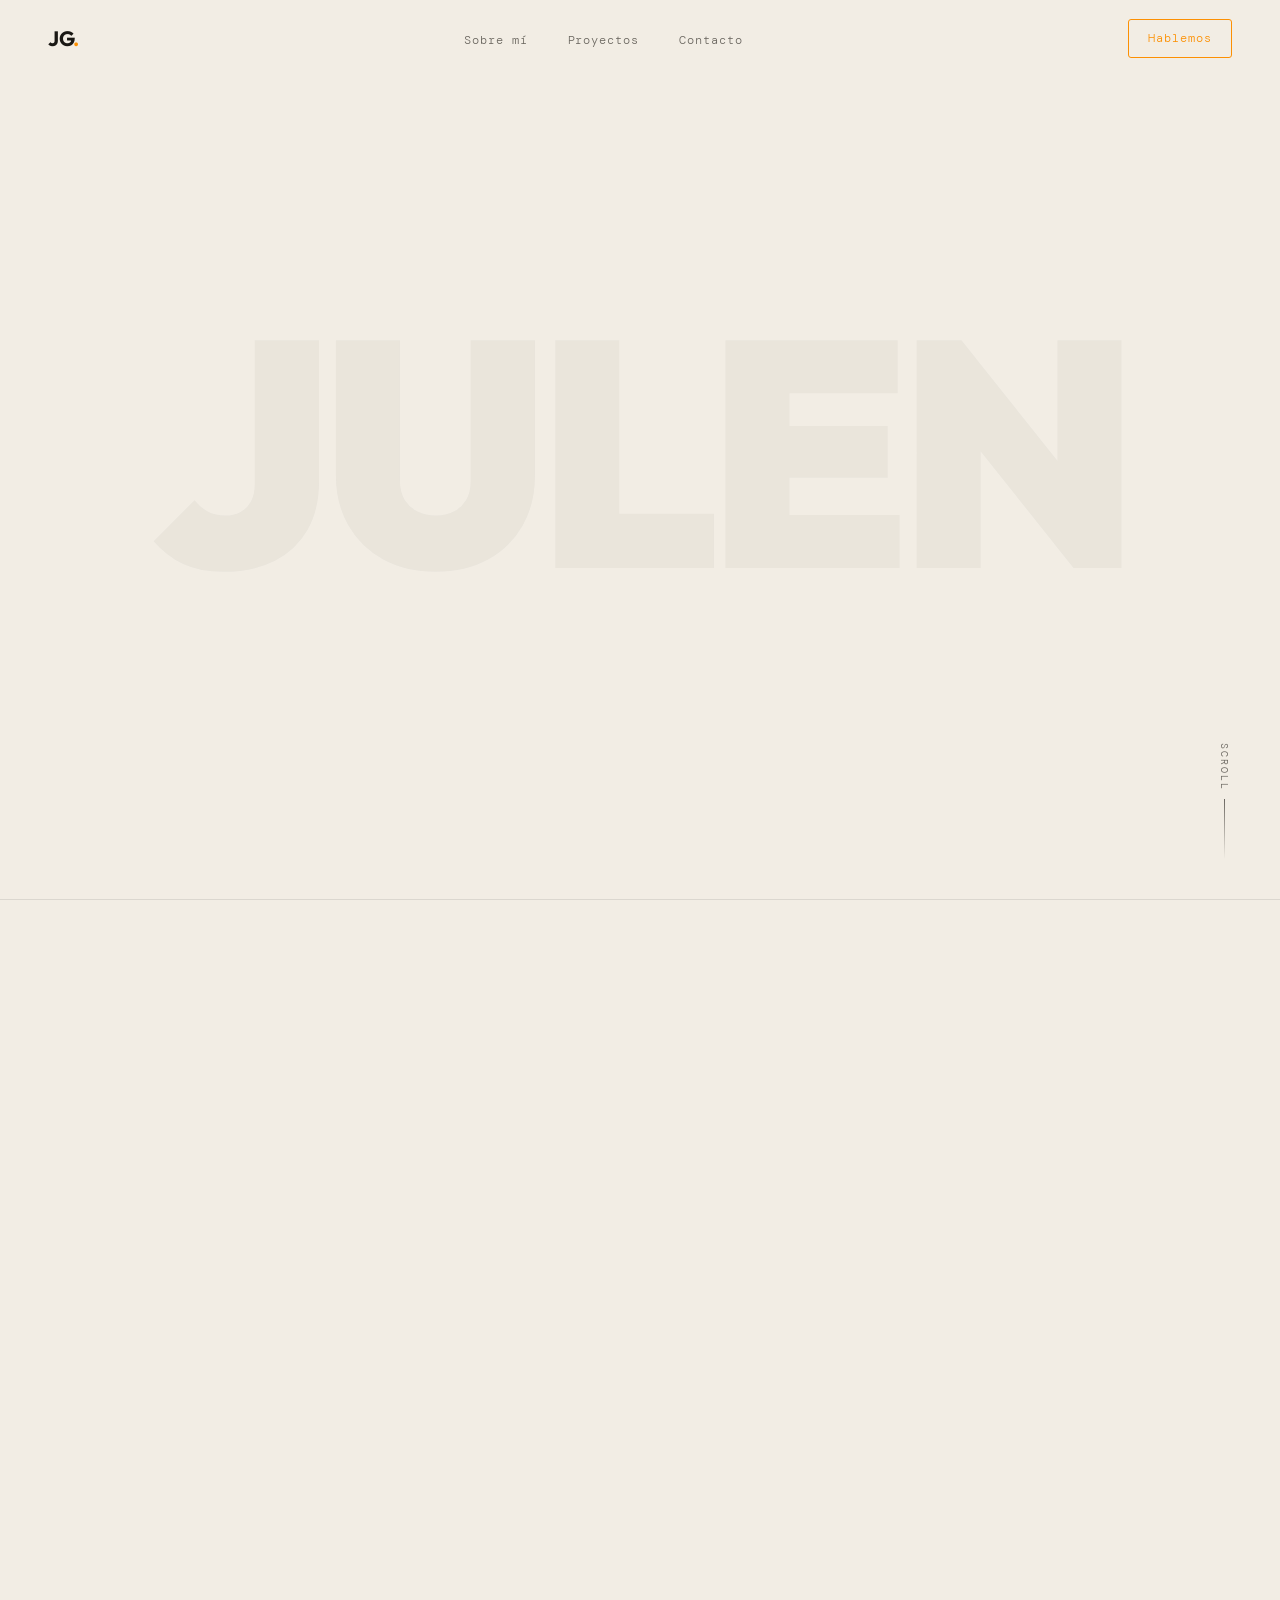
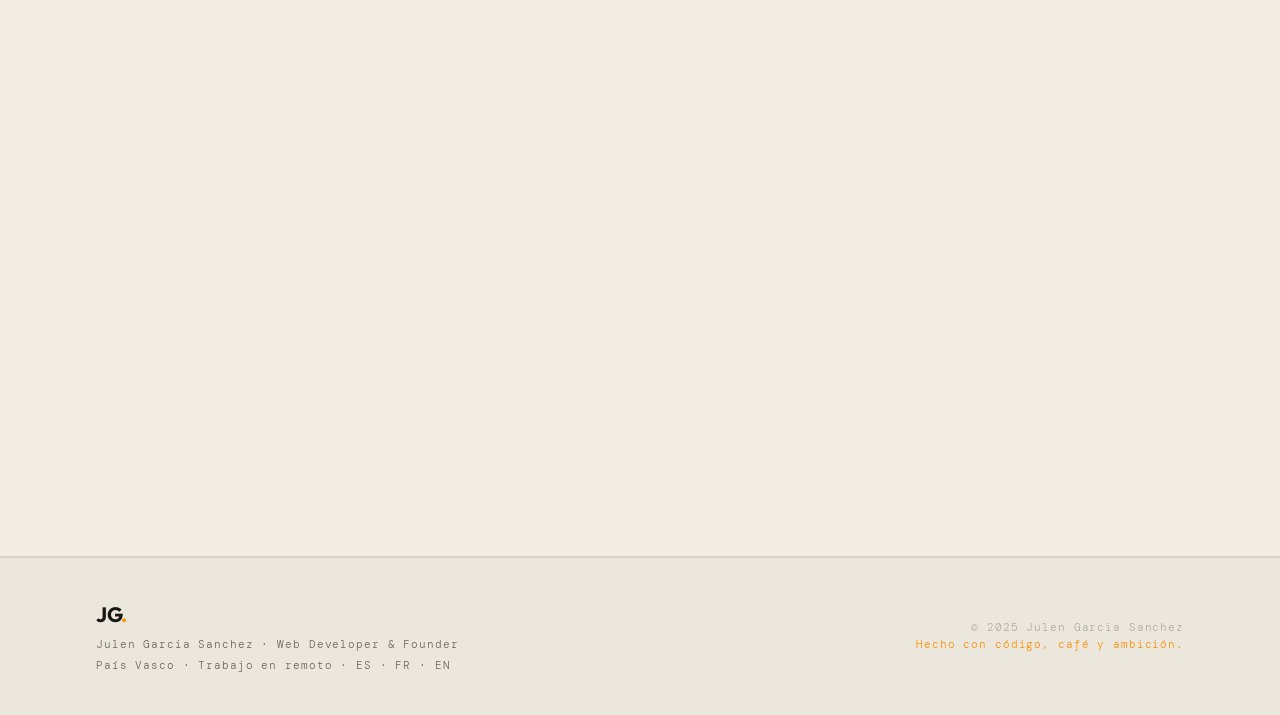
==== index.html @ a58db943 "commit" ====
<!DOCTYPE html>
<html lang="es">
<head>
  <meta charset="UTF-8" />
  <meta name="viewport" content="width=device-width, initial-scale=1.0" />
  <meta name="description" content="Julen Garcia Sanchez — Web Developer, Ecommerce Growth Specialist y Founder. Especializado en Laravel, Vue.js, Shopify y herramientas IA." />
  <meta property="og:title" content="Julen Garcia — Web Developer & Ecommerce Growth" />
  <meta property="og:description" content="Construyo herramientas digitales que mueven métricas reales." />
  <title>Julen Garcia Sanchez — Portfolio</title>
  <link rel="preconnect" href="https://fonts.googleapis.com" />
  <link rel="preconnect" href="https://fonts.gstatic.com" crossorigin />
  <link href="https://fonts.googleapis.com/css2?family=Outfit:wght@300;400;500;700;900&family=DM+Mono:wght@300;400&display=swap" rel="stylesheet" />
  <link rel="stylesheet" href="assets/css/style.css" />
  <link rel="stylesheet" href="assets/css/theme-override.css" />
</head>
<body>

  <!-- NAV -->
  <nav class="nav" id="nav">
    <a href="#" class="nav-logo">JG<span class="dot">.</span></a>
    <ul class="nav-links">
      <li><a href="#about">Sobre mí</a></li>
      <li><a href="#projects">Proyectos</a></li>
      <!-- <li><a href="#services">Servicios</a></li> -->
      <li><a href="#contact">Contacto</a></li>
    </ul>
    <a href="mailto:garciajulen3@gmail.com" class="nav-cta">Hablemos</a>
  </nav>

  <!-- HERO -->
  <section class="hero" id="hero">
    <div class="hero-bg-text" aria-hidden="true">JULEN</div>

    <div class="hero-content">
      <div class="hero-tag reveal-up">
        <span class="status-dot"></span>
        <span>Disponible para proyectos — Mayo 2025</span>
      </div>

      <h1 class="hero-title reveal-up delay-1">
        Construyo webs<br>
        que <em>venden.</em>
      </h1>

      <!-- <p class="hero-sub reveal-up delay-2">
        Desarrollador web con mentalidad de founder. Laravel · Vue.js · Shopify · IA.<br>
        No ejecuto tareas. Muevo métricas.
      </p> -->

      <div class="hero-actions reveal-up delay-3">
        <a href="#projects" class="btn-primary">Ver proyectos</a>
        <a href="#contact" class="btn-ghost">Contactar</a>
      </div>
    </div>

    <div class="hero-stats reveal-up delay-4">
      <div class="stat">
        <span class="stat-val">6+</span>
        <span class="stat-lbl">Módulos en producción</span>
      </div>
      <div class="stat-divider"></div>
      <div class="stat">
        <span class="stat-val">~2.3K€</span>
        <span class="stat-lbl">Facturación mensual propia</span>
      </div>
      <div class="stat-divider"></div>
      <div class="stat">
        <span class="stat-val">3</span>
        <span class="stat-lbl">Idiomas</span>
      </div>
      <div class="stat-divider"></div>
      <div class="stat">
        <span class="stat-val">ES · FR · EN</span>
        <span class="stat-lbl">Mercados</span>
      </div>
    </div>

    <div class="scroll-hint" aria-hidden="true">
      <span>Scroll</span>
      <div class="scroll-line"></div>
    </div>
  </section>

  <!-- ABOUT -->
  <section class="about" id="about">
    <div class="container">
      <div class="about-grid">
        <div class="about-image-col">
          <div class="about-img-wrap reveal-left">
            <img src="assets/img/avatar.jpg" alt="Julen Garcia Sanchez" class="about-img" onerror="this.style.display='none';this.nextElementSibling.style.display='flex'" />
            <div class="about-img-placeholder">JG</div>
            <div class="about-img-badge">
              <span class="status-dot"></span>
              Open to work
            </div>
          </div>
        </div>

        <div class="about-text-col">
          <p class="section-label reveal-up">// 01 — Sobre mí</p>
          <h2 class="section-title reveal-up delay-1">
            No soy el dev<br>que espera tickets.
          </h2>
          <p class="about-desc reveal-up delay-2">
            Desarrollador web con formación en DAW y experiencia real construyendo herramientas que eliminan fricciones operativas. He desarrollado más de <strong>6 módulos en producción</strong> en Forest Pioneer —portal de empleados, motor de precios B2B, OCR para gastos— y gestiono una tienda Shopify y un proyecto SaaS propio en el sector del motor.
          </p>
          <p class="about-desc reveal-up delay-3">
            Lo que me mueve no es el código. Es ver que una métrica <em>se mueve</em> porque yo estuve ahí. Trilingüe (ES · FR · EN), trabajo con autonomía y orientación a resultados medibles.
          </p>

          <!-- SKILLS: lo que puedo hacer yo mismo
          <div class="about-skills reveal-up delay-4">
            <div class="skill-group">
              <span class="skill-label">Dev</span>
              <div class="skill-tags">
                <span class="tag">Laravel</span>
                <span class="tag">Vue.js</span>
                <span class="tag">PHP</span>
                <span class="tag">JavaScript</span>
                <span class="tag">HTML5/CSS3</span>
                <span class="tag">MySQL</span>
                <span class="tag">API REST</span>
              </div>
            </div>
            <div class="skill-group">
              <span class="skill-label">Ecommerce & Growth</span>
              <div class="skill-tags">
                <span class="tag tag-orange">Shopify</span>
                <span class="tag tag-orange">WooCommerce</span>
                <span class="tag tag-orange">Meta Ads</span>
                <span class="tag tag-orange">SEO</span>
                <span class="tag tag-orange">AOV</span>
              </div>
            </div>
            <div class="skill-group">
              <span class="skill-label">AI & Automatización</span>
              <div class="skill-tags">
                <span class="tag tag-lime">AI Tools</span>
                <span class="tag tag-lime">n8n / Make</span>
                <span class="tag tag-lime">Prompts</span>
                <span class="tag tag-lime">LLMs</span>
              </div>
            </div>
          </div>
          -->
        </div>
      </div>
    </div>
  </section>

  <!-- MARQUEE: stack / lo que puedo hacer
  <div class="marquee-wrap" aria-hidden="true">
    <div class="marquee-track">
      <span>Laravel</span><span class="sep">·</span>
      <span>Vue.js</span><span class="sep">·</span>
      <span>Shopify</span><span class="sep">·</span>
      <span>WooCommerce</span><span class="sep">·</span>
      <span>Meta Ads</span><span class="sep">·</span>
      <span>SEO</span><span class="sep">·</span>
      <span>AI Tools</span><span class="sep">·</span>
      <span>MySQL</span><span class="sep">·</span>
      <span>API REST</span><span class="sep">·</span>
      <span>n8n</span><span class="sep">·</span>
      <span>Laravel</span><span class="sep">·</span>
      <span>Vue.js</span><span class="sep">·</span>
      <span>Shopify</span><span class="sep">·</span>
      <span>WooCommerce</span><span class="sep">·</span>
      <span>Meta Ads</span><span class="sep">·</span>
      <span>SEO</span><span class="sep">·</span>
      <span>AI Tools</span><span class="sep">·</span>
      <span>MySQL</span><span class="sep">·</span>
      <span>API REST</span><span class="sep">·</span>
      <span>n8n</span><span class="sep">·</span>
    </div>
  </div>
  -->

  <!-- PROJECTS -->
  <section class="projects" id="projects">
    <div class="container">
      <div class="section-header reveal-up">
        <p class="section-label">// 02 — Proyectos</p>
        <h2 class="section-title">Lo que he construido.</h2>
      </div>

      <!-- PROJECT 1 -->
      <article class="project-card reveal-up" data-index="01">
        <div class="project-img-col">
          <div class="project-img-wrap">
            <img src="/assets/img/image1.png" alt="Portal del Empleado — Forest Pioneer" class="project-img" onerror="this.style.display='none';this.nextElementSibling.style.display='flex'" />
            <div class="project-img-ph" style="background:#111;">
              <span>Portal del Empleado</span>
            </div>
            <div class="project-img-overlay">
              <span>Forest Pioneer · 2025</span>
            </div>
          </div>
        </div>
        <div class="project-info-col">
          <span class="project-cat">ERP · Herramientas internas</span>
          <h3 class="project-title">Portal del Empleado & Suite ERP</h3>
          <p class="project-desc">
            Sistema fullstack (Laravel + Vue.js) que centraliza vacaciones, nóminas, contratos, comunicados y gestión departamental. Desarrollado en solitario desde cero durante mi etapa en Forest Pioneer.
          </p>
          <ul class="project-results">
            <li>Módulo de escaneo de tickets con OCR para digitalizar gastos</li>
            <li>Sistema de precios B2B dinámicos en WooCommerce sin cupones manuales</li>
            <li>Automatización de extractos bancarios para contabilidad</li>
            <li>Módulo de activos de marketing para distribución interna</li>
          </ul>
          <div class="project-tags">
            <span class="tag">Laravel</span>
            <span class="tag">Vue.js</span>
            <span class="tag">PHP</span>
            <span class="tag">WooCommerce</span>
            <span class="tag">MySQL</span>
            <span class="tag">API REST</span>
          </div>
          <div class="project-impact">
            <span class="impact-icon">→</span>
            6 módulos en producción · ahorro de tiempo medible en RRHH, contabilidad y marketing
          </div>
        </div>
      </article>

      <!-- PROJECT 2 -->
      <article class="project-card project-card-reverse reveal-up" data-index="02">
        <div class="project-img-col">
          <div class="project-img-wrap">
            <img src="/assets/img/shopify-pv.png" alt="Tienda Shopify País Vasco Francés" class="project-img" onerror="this.style.display='none';this.nextElementSibling.style.display='flex'" />
            <div class="project-img-ph" style="background:#0d1117;">
              <span>Tienda Shopify</span>
            </div>
            <div class="project-img-overlay">
              <span>País Vasco Francés · 2025</span>
            </div>
          </div>
        </div>
        <div class="project-info-col">
          <span class="project-cat">Ecommerce · Shopify · Consultoría</span>
          <h3 class="project-title">Tienda Shopify — Comercio Local</h3>
          <p class="project-desc">
            Lanzamiento completo de tienda Shopify para comercio local en el País Vasco francés. Desde el diseño hasta la estrategia de captación de tráfico.
          </p>
          <ul class="project-results">
            <li>Diseño y arquitectura de producto desde cero</li>
            <li>Estrategia de bundles y optimización de AOV</li>
            <li>Configuración de Meta Ads para captación paid</li>
            <li>Estrategia de contenido orgánico TikTok e Instagram</li>
          </ul>
          <div class="project-tags">
            <span class="tag tag-orange">Shopify</span>
            <span class="tag tag-orange">Meta Ads</span>
            <span class="tag tag-orange">SEO</span>
            <span class="tag tag-orange">AOV</span>
            <span class="tag tag-orange">TikTok</span>
          </div>
          <div class="project-impact">
            <span class="impact-icon">→</span>
            Lanzamiento completado · estrategia paid + orgánico en ejecución activa
          </div>
        </div>
      </article>

      <!-- PROJECT 3 -->
      <article class="project-card reveal-up" data-index="03">
        <div class="project-img-col">
          <div class="project-img-wrap">
            <img src="assets/img/waas-preview.jpg" alt="Plataforma SaaS Automoción" class="project-img" onerror="this.style.display='none';this.nextElementSibling.style.display='flex'" />
            <div class="project-img-ph" style="background:#0a0a0a;">
              <span>SaaS · Motor</span>
            </div>
            <div class="project-img-overlay">
              <span>Proyecto propio · En desarrollo</span>
            </div>
          </div>
        </div>
        <div class="project-info-col">
          <span class="project-cat">SaaS · Automoción · Proyecto propio</span>
          <h3 class="project-title">Plataforma SaaS — Sector Motor</h3>
          <p class="project-desc">
            Producto digital propio orientado al sector de automoción con integración de APIs vehiculares oficiales. Diseñado para consumidores y profesionales del sector.
          </p>
          <ul class="project-results">
            <li>Integración de APIs de datos vehiculares públicos oficiales</li>
            <li>Módulo de gestión de garaje con alertas predictivas por KM</li>
            <li>Modelo de monetización: pago por informe + suscripción profesional</li>
          </ul>
          <div class="project-tags">
            <span class="tag tag-lime">SaaS</span>
            <span class="tag tag-lime">APIs</span>
            <span class="tag tag-lime">Motor</span>
            <span class="tag tag-lime">Pago por uso</span>
          </div>
          <div class="project-impact">
            <span class="impact-icon">→</span>
            Beta privada en desarrollo · modelo de revenue definido
          </div>
        </div>
      </article>

      <!-- PROJECT 4 -->
      <article class="project-card project-card-reverse reveal-up" data-index="04">
        <div class="project-img-col">
          <div class="project-img-wrap">
            <img src="/assets/img/forest-pioneer-tienda.png" alt="Tienda WooCommerce Forest Pioneer" class="project-img" onerror="this.style.display='none';this.nextElementSibling.style.display='flex'" />
            <div class="project-img-ph" style="background:#141414;">
              <span>WooCommerce</span>
            </div>
            <div class="project-img-overlay">
              <span>Forest Pioneer · 2025</span>
            </div>
          </div>
        </div>
        <div class="project-info-col">
          <span class="project-cat">Ecommerce · WooCommerce · Diseño web</span>
          <h3 class="project-title">Tienda Online Corporativa</h3>
          <p class="project-desc">
            Diseño y desarrollo completo de la tienda online corporativa de Forest Pioneer, incluyendo sistema de precios especiales para talleres asociados.
          </p>
          <ul class="project-results">
            <li>Diseño y maquetación completa con Elementor Pro</li>
            <li>Importador Excel para productos relacionados en WooCommerce</li>
            <li>Rol B2B con precios especiales sin gestión manual de cupones</li>
            <li>Módulo de ofertas de empleo vía API REST</li>
          </ul>
          <div class="project-tags">
            <span class="tag">WordPress</span>
            <span class="tag">WooCommerce</span>
            <span class="tag">Elementor Pro</span>
            <span class="tag">PHP</span>
            <span class="tag">API REST</span>
          </div>
          <div class="project-impact">
            <span class="impact-icon">→</span>
            Sistema B2B automatizado · eliminación de gestión manual de pedidos y descuentos
          </div>
        </div>
      </article>
    </div>
  </section>

  <!-- PULL QUOTE -->
  <section class="quote-section">
    <div class="container">
      <blockquote class="pull-quote reveal-up">
        <p>
          "Lo que me mueve no es el código.<br>
          Es ver que una métrica <em>se mueve</em><br>
          porque yo estuve <strong>ahí</strong>."
        </p>
      </blockquote>
    </div>
  </section>

  <!-- SERVICES: servicios y precios por proyecto
  <section class="services" id="services">
    <div class="container">
      <div class="section-header reveal-up">
        <p class="section-label">// 03 — Servicios</p>
        <h2 class="section-title">Lo que ofrezco.</h2>
      </div>

      <div class="services-grid">
        <div class="service-card reveal-up delay-1">
          <div class="service-num">01</div>
          <h3 class="service-name">Web profesional con IA</h3>
          <p class="service-desc">Diseño y desarrollo de webs para negocios locales y PYMEs. Más rápido y barato que una agencia tradicional gracias al uso de herramientas IA y automatización.</p>
          <div class="service-price">desde <strong>600€</strong></div>
          <ul class="service-list">
            <li>Diseño responsive mobile-first</li>
            <li>SEO técnico básico incluido</li>
            <li>Entrega en 5–10 días</li>
          </ul>
        </div>

        <div class="service-card reveal-up delay-2">
          <div class="service-num">02</div>
          <h3 class="service-name">Tienda online Shopify</h3>
          <p class="service-desc">Lanzamiento de tiendas Shopify desde cero: diseño, catálogo, bundles, pasarela de pago y estrategia de captación inicial integrada.</p>
          <div class="service-price">desde <strong>800€</strong></div>
          <ul class="service-list">
            <li>Setup completo Shopify</li>
            <li>Optimización de AOV y bundles</li>
            <li>Estrategia de captación inicial</li>
          </ul>
        </div>

        <div class="service-card reveal-up delay-3">
          <div class="service-num">03</div>
          <h3 class="service-name">Automatizaciones con IA</h3>
          <p class="service-desc">Flujos automatizados con Make, n8n o Zapier para eliminar tareas repetitivas: emails, informes, fichas de producto, atención al cliente.</p>
          <div class="service-price">desde <strong>300€</strong></div>
          <ul class="service-list">
            <li>Análisis de procesos actuales</li>
            <li>Implementación y testing</li>
            <li>Documentación incluida</li>
          </ul>
        </div>

        <div class="service-card reveal-up delay-4">
          <div class="service-num">04</div>
          <h3 class="service-name">Ecommerce & Growth</h3>
          <p class="service-desc">Optimización de tiendas existentes: AOV, SEO técnico, estructura de catálogo, Meta Ads y estrategia de contenido orgánico orientada a conversión.</p>
          <div class="service-price">desde <strong>400€/mes</strong></div>
          <ul class="service-list">
            <li>Auditoría inicial gratuita</li>
            <li>Reporting mensual de métricas</li>
            <li>Acceso directo sin intermediarios</li>
          </ul>
        </div>
      </div>
    </div>
  </section>
  -->

  <!-- CONTACT -->
  <section class="contact" id="contact">
    <div class="container">
      <div class="contact-grid">
        <div class="contact-left reveal-left">
          <p class="section-label">// 04 — Contacto</p>
          <h2 class="contact-title">
            Hablemos<br>de tu proyecto<em>.</em>
          </h2>
          <p class="contact-desc">
            Respondo en menos de 24h. Disponible para proyectos freelance ahora mismo y para empleo remoto desde septiembre 2025.
          </p>
          <div class="contact-links">
            <a href="mailto:garciajulen3@gmail.com" class="contact-link">
              <span class="contact-link-icon">✉</span>
              garciajulen3@gmail.com
            </a>
            <a href="tel:+34637325192" class="contact-link">
              <span class="contact-link-icon">☏</span>
              +34 637 32 51 92
            </a>
            <a href="https://linkedin.com/in/julengarcia" target="_blank" rel="noopener" class="contact-link">
              <span class="contact-link-icon">in</span>
              linkedin.com/in/julengarcia
            </a>
          </div>
        </div>

        <div class="contact-right reveal-right">
          <form class="contact-form" id="contactForm" onsubmit="handleSubmit(event)">
            <div class="form-group">
              <label for="name">Nombre</label>
              <input type="text" id="name" name="name" placeholder="Tu nombre" required />
            </div>
            <div class="form-group">
              <label for="email">Email</label>
              <input type="email" id="email" name="email" placeholder="tu@email.com" required />
            </div>
            <!-- Tipo de proyecto (vinculado a servicios y precios)
            <div class="form-group">
              <label for="project">Tipo de proyecto</label>
              <select id="project" name="project">
                <option value="">Selecciona una opción</option>
                <option value="web">Web con IA</option>
                <option value="shopify">Tienda Shopify</option>
                <option value="automatizacion">Automatización</option>
                <option value="ecommerce">Ecommerce & Growth</option>
                <option value="otro">Otro</option>
              </select>
            </div>
            -->
            <div class="form-group">
              <label for="message">Mensaje</label>
              <textarea id="message" name="message" rows="4" placeholder="Cuéntame en qué puedo ayudarte..." required></textarea>
            </div>
            <button type="submit" class="btn-primary btn-full">Enviar mensaje →</button>
          </form>
        </div>
      </div>
    </div>
  </section>

  <!-- FOOTER -->
  <footer class="footer">
    <div class="container footer-inner">
      <div class="footer-left">
        <span class="nav-logo">JG<span class="dot">.</span></span>
        <p>Julen Garcia Sanchez · Web Developer & Founder</p>
        <p>País Vasco · Trabajo en remoto · ES · FR · EN</p>
      </div>
      <div class="footer-right">
        <p>© 2025 Julen Garcia Sanchez</p>
        <p>Hecho con código, café y ambición.</p>
      </div>
    </div>
  </footer>

  <script src="https://cdnjs.cloudflare.com/ajax/libs/gsap/3.12.5/gsap.min.js"></script>
  <script src="https://cdnjs.cloudflare.com/ajax/libs/gsap/3.12.5/ScrollTrigger.min.js"></script>
  <script src="assets/js/main.js"></script>
</body>
</html>
---- assets/css/style.css ----
/* ═══════════════════════════════════════════════════
   JULEN GARCIA — PORTFOLIO CSS
   ═══════════════════════════════════════════════════ */

/* ── RESET & BASE ─────────────────────────────────── */
*, *::before, *::after { margin: 0; padding: 0; box-sizing: border-box; }

:root {
  --bg:        #080808;
  --bg-2:      #111111;
  --bg-3:      #1a1a1a;
  --white:     #f4f2ed;
  --white-dim: #a8a69f;
  --orange:    #fc9003;
  --orange-dim:#b86500;
  --lime:      #c8f04d;
  --lime-dim:  #8aab28;
  --border:    rgba(255,255,255,0.08);
  --border-2:  rgba(255,255,255,0.04);
  --font-serif: 'Fraunces', Georgia, serif;
  --font-sans:  'DM Sans', system-ui, sans-serif;
  --font-mono:  'DM Mono', monospace;
  --max-w:     1200px;
  --gutter:    clamp(1.5rem, 5vw, 3rem);
  --radius:    12px;
}

html { scroll-behavior: smooth; font-size: 16px; }

body {
  background: var(--bg);
  color: var(--white);
  font-family: var(--font-sans);
  font-weight: 300;
  line-height: 1.6;
  overflow-x: hidden;
  -webkit-font-smoothing: antialiased;
}

img { display: block; width: 100%; height: 100%; object-fit: cover; }
a { color: inherit; text-decoration: none; }
ul { list-style: none; }
button, input, textarea, select { font-family: inherit; }

/* ── UTILITIES ─────────────────────────────────────── */
.container {
  width: 100%;
  max-width: var(--max-w);
  margin: 0 auto;
  padding: 0 var(--gutter);
}

.section-label {
  font-family: var(--font-mono);
  font-size: 11px;
  letter-spacing: 0.2em;
  text-transform: uppercase;
  color: var(--orange);
  margin-bottom: 1rem;
}

.section-title {
  font-family: var(--font-serif);
  font-size: clamp(2rem, 4vw, 3rem);
  font-weight: 700;
  line-height: 1.1;
  letter-spacing: -0.02em;
  color: var(--white);
  margin-bottom: 1.5rem;
}

.section-header { margin-bottom: 4rem; }

.btn-primary {
  display: inline-flex;
  align-items: center;
  gap: 8px;
  padding: 0.85rem 1.8rem;
  background: var(--orange);
  color: #080808;
  font-weight: 500;
  font-size: 14px;
  border-radius: 4px;
  border: none;
  cursor: pointer;
  transition: background 0.2s, transform 0.15s;
}
.btn-primary:hover { background: #e07d00; transform: translateY(-1px); }

.btn-ghost {
  display: inline-flex;
  align-items: center;
  gap: 8px;
  padding: 0.85rem 1.8rem;
  background: transparent;
  color: var(--white);
  font-weight: 400;
  font-size: 14px;
  border-radius: 4px;
  border: 1px solid var(--border);
  cursor: pointer;
  transition: border-color 0.2s, color 0.2s;
}
.btn-ghost:hover { border-color: var(--white-dim); }

.btn-full { width: 100%; justify-content: center; }

.dot { color: var(--orange); }
.status-dot {
  display: inline-block;
  width: 7px;
  height: 7px;
  background: var(--lime);
  border-radius: 50%;
  animation: pulse 2s infinite;
}
@keyframes pulse { 0%,100%{opacity:1;transform:scale(1)} 50%{opacity:0.5;transform:scale(0.85)} }

/* Tags */
.tag {
  display: inline-block;
  font-family: var(--font-mono);
  font-size: 10px;
  letter-spacing: 0.06em;
  padding: 4px 10px;
  border: 1px solid var(--border);
  border-radius: 3px;
  color: var(--white-dim);
  background: var(--bg-3);
}
.tag-orange { border-color: rgba(252,144,3,0.3); color: var(--orange); background: rgba(252,144,3,0.06); }
.tag-lime   { border-color: rgba(200,240,77,0.3); color: var(--lime);   background: rgba(200,240,77,0.06); }

/* ── SCROLL REVEAL ─────────────────────────────────── */
.reveal-up,
.reveal-left,
.reveal-right {
  opacity: 0;
  will-change: opacity, transform;
}
.reveal-up    { transform: translateY(50px); }
.reveal-left  { transform: translateX(-50px); }
.reveal-right { transform: translateX(50px); }

.delay-1 { transition-delay: 0.1s; }
.delay-2 { transition-delay: 0.2s; }
.delay-3 { transition-delay: 0.3s; }
.delay-4 { transition-delay: 0.4s; }

/* ── NAV ───────────────────────────────────────────── */
.nav {
  position: fixed;
  top: 0; left: 0; right: 0;
  z-index: 100;
  display: flex;
  align-items: center;
  justify-content: space-between;
  padding: 1.2rem var(--gutter);
  background: transparent;
  transition: background 0.4s, border-bottom 0.4s;
}
.nav.scrolled {
  background: rgba(8,8,8,0.92);
  border-bottom: 1px solid var(--border);
  backdrop-filter: blur(12px);
}

.nav-logo {
  font-family: var(--font-serif);
  font-size: 1.3rem;
  font-weight: 700;
  letter-spacing: -0.02em;
  color: var(--white);
}

.nav-links {
  display: flex;
  gap: 2.5rem;
}
.nav-links a {
  font-family: var(--font-mono);
  font-size: 12px;
  letter-spacing: 0.08em;
  color: var(--white-dim);
  transition: color 0.2s;
}
.nav-links a:hover { color: var(--white); }

.nav-cta {
  font-family: var(--font-mono);
  font-size: 12px;
  letter-spacing: 0.08em;
  padding: 0.55rem 1.2rem;
  border: 1px solid var(--orange);
  color: var(--orange);
  border-radius: 3px;
  transition: background 0.2s, color 0.2s;
}
.nav-cta:hover { background: var(--orange); color: #080808; }

/* ── HERO ──────────────────────────────────────────── */
.hero {
  position: relative;
  min-height: 100vh;
  display: flex;
  flex-direction: column;
  justify-content: center;
  padding: 8rem var(--gutter) 4rem;
  overflow: hidden;
  border-bottom: 1px solid var(--border);
}

.hero-bg-text {
  position: absolute;
  top: 50%;
  left: 50%;
  transform: translate(-50%, -50%);
  font-family: var(--font-serif);
  font-size: clamp(8rem, 25vw, 22rem);
  font-weight: 900;
  color: rgba(255,255,255,0.018);
  white-space: nowrap;
  pointer-events: none;
  user-select: none;
  letter-spacing: -0.04em;
  line-height: 1;
}

.hero-content {
  position: relative;
  max-width: var(--max-w);
  margin: 0 auto;
  width: 100%;
}

.hero-tag {
  display: inline-flex;
  align-items: center;
  gap: 8px;
  font-family: var(--font-mono);
  font-size: 12px;
  letter-spacing: 0.1em;
  color: var(--lime);
  margin-bottom: 1.8rem;
  padding: 6px 14px;
  border: 1px solid rgba(200,240,77,0.2);
  border-radius: 20px;
  background: rgba(200,240,77,0.05);
}

.hero-title {
  font-family: var(--font-serif);
  font-size: clamp(3rem, 8vw, 7rem);
  font-weight: 900;
  line-height: 0.95;
  letter-spacing: -0.03em;
  color: var(--white);
  margin-bottom: 1.5rem;
}
.hero-title em {
  color: var(--orange);
  font-style: italic;
}

.hero-sub {
  font-family: var(--font-sans);
  font-size: clamp(1rem, 1.5vw, 1.15rem);
  color: var(--white-dim);
  line-height: 1.7;
  max-width: 560px;
  margin-bottom: 2.5rem;
  font-weight: 300;
}

.hero-actions {
  display: flex;
  gap: 1rem;
  flex-wrap: wrap;
}

.hero-stats {
  display: flex;
  align-items: center;
  gap: 0;
  margin-top: 5rem;
  padding-top: 2.5rem;
  border-top: 1px solid var(--border);
  max-width: var(--max-w);
  margin-left: auto;
  margin-right: auto;
  width: 100%;
  flex-wrap: wrap;
  gap: 0;
}

.stat {
  display: flex;
  flex-direction: column;
  gap: 4px;
  flex: 1;
  min-width: 120px;
  padding: 0 2rem;
}
.stat:first-child { padding-left: 0; }

.stat-val {
  font-family: var(--font-serif);
  font-size: clamp(1.5rem, 3vw, 2.2rem);
  font-weight: 700;
  color: var(--lime);
  line-height: 1;
}

.stat-lbl {
  font-family: var(--font-mono);
  font-size: 11px;
  letter-spacing: 0.1em;
  color: var(--white-dim);
  text-transform: uppercase;
}

.stat-divider {
  width: 1px;
  height: 40px;
  background: var(--border);
  flex-shrink: 0;
  align-self: center;
}

.scroll-hint {
  position: absolute;
  bottom: 2.5rem;
  right: var(--gutter);
  display: flex;
  flex-direction: column;
  align-items: center;
  gap: 8px;
}
.scroll-hint span {
  font-family: var(--font-mono);
  font-size: 10px;
  letter-spacing: 0.2em;
  text-transform: uppercase;
  color: var(--white-dim);
  writing-mode: vertical-rl;
}
.scroll-line {
  width: 1px;
  height: 60px;
  background: linear-gradient(to bottom, var(--white-dim), transparent);
  animation: scrollDown 1.8s ease infinite;
}
@keyframes scrollDown { 0%{transform:scaleY(0);transform-origin:top} 50%{transform:scaleY(1);transform-origin:top} 51%{transform-origin:bottom} 100%{transform:scaleY(0);transform-origin:bottom} }

/* ── ABOUT ─────────────────────────────────────────── */
.about {
  padding: clamp(4rem, 10vw, 8rem) 0;
  border-bottom: 1px solid var(--border);
}

.about-grid {
  display: grid;
  grid-template-columns: 1fr 1.4fr;
  gap: 5rem;
  align-items: center;
}

.about-img-wrap {
  position: relative;
  aspect-ratio: 3/4;
  border-radius: var(--radius);
  overflow: hidden;
  background: var(--bg-3);
}

.about-img { border-radius: var(--radius); }

.about-img-placeholder {
  display: none;
  width: 100%;
  height: 100%;
  align-items: center;
  justify-content: center;
  font-family: var(--font-serif);
  font-size: 5rem;
  font-weight: 700;
  color: var(--border);
}

.about-img-badge {
  position: absolute;
  bottom: 1.2rem;
  left: 1.2rem;
  display: flex;
  align-items: center;
  gap: 8px;
  font-family: var(--font-mono);
  font-size: 11px;
  letter-spacing: 0.1em;
  color: var(--lime);
  background: rgba(8,8,8,0.85);
  padding: 6px 12px;
  border-radius: 20px;
  border: 1px solid rgba(200,240,77,0.2);
  backdrop-filter: blur(8px);
}

.about-desc {
  font-size: 15px;
  line-height: 1.8;
  color: var(--white-dim);
  margin-bottom: 1.2rem;
}
.about-desc strong { color: var(--white); font-weight: 500; }
.about-desc em { color: var(--orange); font-style: italic; }

/* SKILLS: lo que puedo hacer yo mismo
.about-skills {
  display: flex;
  flex-direction: column;
  gap: 1rem;
  margin-top: 2rem;
  padding-top: 2rem;
  border-top: 1px solid var(--border);
}

.skill-group { display: flex; flex-direction: column; gap: 6px; }
.skill-label {
  font-family: var(--font-mono);
  font-size: 10px;
  letter-spacing: 0.15em;
  text-transform: uppercase;
  color: var(--white-dim);
}
.skill-tags { display: flex; flex-wrap: wrap; gap: 6px; }
*/

/* MARQUEE: stack / lo que puedo hacer
.marquee-wrap {
  overflow: hidden;
  background: var(--bg-2);
  border-top: 1px solid var(--border);
  border-bottom: 1px solid var(--border);
  padding: 1.1rem 0;
}

.marquee-track {
  display: flex;
  gap: 2rem;
  white-space: nowrap;
  animation: marquee 22s linear infinite;
  width: max-content;
}

.marquee-track span {
  font-family: var(--font-mono);
  font-size: 12px;
  letter-spacing: 0.1em;
  text-transform: uppercase;
  color: var(--white-dim);
}
.marquee-track .sep { color: var(--orange); }

@keyframes marquee {
  from { transform: translateX(0); }
  to   { transform: translateX(-50%); }
}
*/

/* ── PROJECTS ──────────────────────────────────────── */
.projects {
  padding: clamp(4rem, 10vw, 8rem) 0;
  border-bottom: 1px solid var(--border);
}

.project-card {
  display: grid;
  grid-template-columns: 1fr 1fr;
  gap: 4rem;
  align-items: center;
  margin-bottom: 6rem;
  padding-bottom: 6rem;
  border-bottom: 1px solid var(--border-2);
}
.project-card:last-child { margin-bottom: 0; padding-bottom: 0; border-bottom: none; }

.project-card-reverse { direction: rtl; }
.project-card-reverse > * { direction: ltr; }

.project-img-wrap {
  position: relative;
  aspect-ratio: 16/10;
  border-radius: var(--radius);
  overflow: hidden;
  background: var(--bg-3);
  border: 1px solid var(--border);
}

.project-img-ph {
  display: none;
  width: 100%;
  height: 100%;
  align-items: center;
  justify-content: center;
  font-family: var(--font-serif);
  font-size: 1.1rem;
  font-weight: 700;
  color: var(--white-dim);
  letter-spacing: 0.05em;
}

.project-img-overlay {
  position: absolute;
  bottom: 0; left: 0; right: 0;
  padding: 1rem 1.2rem;
  background: linear-gradient(to top, rgba(0,0,0,0.7), transparent);
  font-family: var(--font-mono);
  font-size: 11px;
  letter-spacing: 0.1em;
  color: var(--white-dim);
}

.project-cat {
  font-family: var(--font-mono);
  font-size: 11px;
  letter-spacing: 0.15em;
  text-transform: uppercase;
  color: var(--lime);
  display: block;
  margin-bottom: 0.8rem;
}

.project-title {
  font-family: var(--font-serif);
  font-size: clamp(1.4rem, 2.5vw, 2rem);
  font-weight: 700;
  line-height: 1.2;
  letter-spacing: -0.02em;
  color: var(--white);
  margin-bottom: 1rem;
  transition: color 0.2s;
}
.project-card:hover .project-title { color: var(--orange); }

.project-desc {
  font-size: 14px;
  line-height: 1.75;
  color: var(--white-dim);
  margin-bottom: 1.2rem;
}

.project-results {
  margin-bottom: 1.2rem;
  display: flex;
  flex-direction: column;
  gap: 6px;
}
.project-results li {
  font-family: var(--font-mono);
  font-size: 12px;
  color: var(--white-dim);
  padding-left: 1rem;
  position: relative;
}
.project-results li::before {
  content: '→';
  position: absolute;
  left: 0;
  color: var(--orange);
}

.project-tags { display: flex; flex-wrap: wrap; gap: 6px; margin-bottom: 1.2rem; }

.project-impact {
  font-family: var(--font-mono);
  font-size: 12px;
  letter-spacing: 0.05em;
  color: var(--white-dim);
  padding: 0.8rem 1rem;
  border: 1px solid var(--border);
  border-left: 3px solid var(--lime);
  background: rgba(200,240,77,0.03);
  border-radius: 0 4px 4px 0;
}
.impact-icon { color: var(--lime); margin-right: 6px; }

/* ── PULL QUOTE ────────────────────────────────────── */
.quote-section {
  padding: clamp(4rem, 10vw, 8rem) 0;
  border-bottom: 1px solid var(--border);
  background: var(--bg-2);
}

.pull-quote {
  max-width: 780px;
  margin: 0 auto;
  text-align: center;
  border: none;
  padding: 0;
}
.pull-quote p {
  font-family: var(--font-serif);
  font-size: clamp(1.6rem, 4vw, 2.8rem);
  font-weight: 700;
  font-style: italic;
  line-height: 1.35;
  letter-spacing: -0.02em;
  color: var(--white-dim);
}
.pull-quote em { color: var(--orange); font-style: italic; }
.pull-quote strong { color: var(--white); font-style: normal; }

/* SERVICES: servicios y precios por proyecto
.services {
  padding: clamp(4rem, 10vw, 8rem) 0;
  border-bottom: 1px solid var(--border);
}

.services-grid {
  display: grid;
  grid-template-columns: repeat(2, 1fr);
  gap: 1px;
  background: var(--border);
  border: 1px solid var(--border);
  border-radius: var(--radius);
  overflow: hidden;
}

.service-card {
  background: var(--bg);
  padding: 2.5rem;
  transition: background 0.2s;
  position: relative;
}
.service-card:hover { background: var(--bg-2); }

.service-num {
  font-family: var(--font-serif);
  font-size: 3rem;
  font-weight: 900;
  color: var(--bg-3);
  line-height: 1;
  margin-bottom: 1.2rem;
  letter-spacing: -0.04em;
}

.service-name {
  font-family: var(--font-serif);
  font-size: 1.3rem;
  font-weight: 700;
  color: var(--white);
  margin-bottom: 0.8rem;
  letter-spacing: -0.01em;
}

.service-desc {
  font-size: 13px;
  line-height: 1.75;
  color: var(--white-dim);
  margin-bottom: 1.2rem;
}

.service-price {
  font-family: var(--font-mono);
  font-size: 13px;
  color: var(--white-dim);
  margin-bottom: 1rem;
  padding-bottom: 1rem;
  border-bottom: 1px solid var(--border);
}
.service-price strong {
  font-size: 1.3rem;
  color: var(--orange);
  font-family: var(--font-serif);
  font-weight: 700;
}

.service-list {
  display: flex;
  flex-direction: column;
  gap: 6px;
}
.service-list li {
  font-family: var(--font-mono);
  font-size: 12px;
  color: var(--white-dim);
  padding-left: 1rem;
  position: relative;
}
.service-list li::before {
  content: '✓';
  position: absolute;
  left: 0;
  color: var(--lime);
}
*/

/* ── CONTACT ───────────────────────────────────────── */
.contact {
  padding: clamp(4rem, 10vw, 8rem) 0;
  border-bottom: 1px solid var(--border);
}

.contact-grid {
  display: grid;
  grid-template-columns: 1fr 1.2fr;
  gap: 5rem;
  align-items: start;
}

.contact-title {
  font-family: var(--font-serif);
  font-size: clamp(2rem, 4vw, 3.2rem);
  font-weight: 700;
  line-height: 1.1;
  letter-spacing: -0.03em;
  color: var(--white);
  margin-bottom: 1.2rem;
}
.contact-title em { color: var(--orange); font-style: italic; }

.contact-desc {
  font-size: 14px;
  line-height: 1.75;
  color: var(--white-dim);
  margin-bottom: 2rem;
}

.contact-links {
  display: flex;
  flex-direction: column;
  gap: 1rem;
}

.contact-link {
  display: flex;
  align-items: center;
  gap: 12px;
  font-family: var(--font-mono);
  font-size: 13px;
  color: var(--white-dim);
  padding: 1rem 1.2rem;
  border: 1px solid var(--border);
  border-radius: 6px;
  background: var(--bg-2);
  transition: border-color 0.2s, color 0.2s, background 0.2s;
}
.contact-link:hover {
  border-color: var(--orange);
  color: var(--white);
  background: rgba(252,144,3,0.05);
}
.contact-link-icon {
  color: var(--orange);
  font-size: 1rem;
  flex-shrink: 0;
}

/* Form */
.contact-form {
  display: flex;
  flex-direction: column;
  gap: 1.2rem;
}

.form-group {
  display: flex;
  flex-direction: column;
  gap: 6px;
}

.form-group label {
  font-family: var(--font-mono);
  font-size: 11px;
  letter-spacing: 0.12em;
  text-transform: uppercase;
  color: var(--white-dim);
}

.form-group input,
.form-group select,
.form-group textarea {
  width: 100%;
  padding: 0.8rem 1rem;
  background: var(--bg-2);
  border: 1px solid var(--border);
  border-radius: 6px;
  color: var(--white);
  font-size: 14px;
  font-weight: 300;
  transition: border-color 0.2s;
  outline: none;
  -webkit-appearance: none;
}
.form-group input:focus,
.form-group select:focus,
.form-group textarea:focus {
  border-color: var(--orange);
}
.form-group select option { background: var(--bg-2); }
.form-group textarea { resize: vertical; min-height: 110px; }
::placeholder { color: #555; }

/* ── FOOTER ────────────────────────────────────────── */
.footer {
  padding: 2.5rem var(--gutter);
  background: var(--bg);
  border-top: 1px solid var(--border);
}

.footer-inner {
  display: flex;
  justify-content: space-between;
  align-items: center;
  flex-wrap: wrap;
  gap: 1rem;
}

.footer-left {
  display: flex;
  flex-direction: column;
  gap: 4px;
}
.footer-left p {
  font-family: var(--font-mono);
  font-size: 11px;
  letter-spacing: 0.08em;
  color: var(--white-dim);
}

.footer-right {
  text-align: right;
}
.footer-right p {
  font-family: var(--font-mono);
  font-size: 11px;
  letter-spacing: 0.08em;
  color: #444;
}
.footer-right p:last-child { color: var(--orange); }

/* ── RESPONSIVE ────────────────────────────────────── */
@media (max-width: 900px) {
  .about-grid { grid-template-columns: 1fr; gap: 3rem; }
  .about-image-col { max-width: 320px; margin: 0 auto; }
  .project-card { grid-template-columns: 1fr; gap: 2rem; }
  .project-card-reverse { direction: ltr; }
  .contact-grid { grid-template-columns: 1fr; gap: 3rem; }
  /* .services-grid { grid-template-columns: 1fr; } */
  .hero-stats { gap: 1.5rem; }
  .stat { min-width: 80px; padding: 0 1rem; }
  .stat-divider { display: none; }
}

@media (max-width: 640px) {
  .nav-links { display: none; }
  .hero-title { font-size: clamp(2.4rem, 10vw, 3.5rem); }
  .stat-val { font-size: 1.3rem; }
}
---- assets/css/theme-override.css ----
/* ═══════════════════════════════════════════════════════════════
   THEME OVERRIDE — Arena + Naranja + Negro
   Pega este bloque AL FINAL de style.css
   ═══════════════════════════════════════════════════════════════ */

/* ── NUEVA FUENTE (más cuadrada y geométrica) ─────────────────── */
@import url('https://fonts.googleapis.com/css2?family=Outfit:wght@300;400;500;700;900&family=DM+Mono:wght@300;400&display=swap');

/* ── NUEVAS VARIABLES ─────────────────────────────────────────── */
:root {
  /* Fondos */
  --bg:         #f2ede4;   /* Arena base — fondo principal      */
  --bg-2:       #ece7dd;   /* Arena ligeramente más oscura      */
  --bg-3:       #e3ddd3;   /* Arena oscura — tarjetas, inputs   */

  /* Texto */
  --white:      #1a1814;   /* Negro suave — texto principal     */
  --white-dim:  #6b6760;   /* Gris tierra — texto secundario    */

  /* Acento único */
  --orange:     #fc9003;   /* Naranja — único color de acento   */
  --orange-dim: #c97000;   /* Naranja oscuro — hover            */

  /* Eliminar lima — todo lo que era lima pasa a naranja o negro */
  --lime:       #fc9003;
  --lime-dim:   #c97000;

  /* Bordes */
  --border:     rgba(26,24,20,0.1);
  --border-2:   rgba(26,24,20,0.05);

  /* Fuente — Outfit: geométrica, cuadrada, limpia */
  --font-serif: 'Outfit', system-ui, sans-serif;
  --font-sans:  'Outfit', system-ui, sans-serif;
  --font-mono:  'DM Mono', monospace;
}

/* ── BODY BASE ────────────────────────────────────────────────── */
body {
  background: var(--bg);
  color: var(--white);
}

/* ── NAV ──────────────────────────────────────────────────────── */
.nav.scrolled {
  background: rgba(242,237,228,0.94);
  border-bottom: 1px solid var(--border);
}

.nav-cta {
  border-color: var(--orange);
  color: var(--orange);
}
.nav-cta:hover {
  background: var(--orange);
  color: #fff;
}

/* ── HERO ─────────────────────────────────────────────────────── */
.hero {
  background: var(--bg);
  border-bottom: 1px solid var(--border);
}

.hero-bg-text {
  color: rgba(26,24,20,0.04);
}

.hero-tag {
  color: var(--white);
  border-color: var(--border);
  background: var(--bg-2);
}

.hero-title { color: var(--white); }
.hero-title em { color: var(--orange); }

.hero-sub { color: var(--white-dim); }

.stat-val { color: var(--orange); }
.stat-lbl { color: var(--white-dim); }
.stat-divider { background: var(--border); }

.scroll-hint span { color: var(--white-dim); }
.scroll-line { background: linear-gradient(to bottom, var(--white-dim), transparent); }

/* ── ABOUT ────────────────────────────────────────────────────── */
.about { background: var(--bg); border-bottom-color: var(--border); }

.about-img-wrap { background: var(--bg-3); border: 1px solid var(--border); }
.about-img-placeholder { color: var(--border); }

.about-img-badge {
  background: rgba(242,237,228,0.9);
  color: var(--orange);
  border-color: rgba(252,144,3,0.25);
}

.about-desc { color: var(--white-dim); }
.about-desc strong { color: var(--white); }
.about-desc em { color: var(--orange); }

/* .skill-label { color: var(--white-dim); } */

/* Tags — esquema arena/negro */
.tag {
  border-color: var(--border);
  color: var(--white-dim);
  background: var(--bg-3);
}
.tag-orange {
  border-color: rgba(252,144,3,0.35);
  color: var(--orange);
  background: rgba(252,144,3,0.07);
}
/* lima reemplazada por naranja suave */
.tag-lime {
  border-color: rgba(252,144,3,0.25);
  color: var(--orange-dim);
  background: rgba(252,144,3,0.05);
}

/* MARQUEE: stack / lo que puedo hacer
.marquee-wrap {
  background: var(--bg-2);
  border-color: var(--border);
}
.marquee-track span { color: var(--white-dim); }
.marquee-track .sep { color: var(--orange); }
*/

/* ── PROJECTS ─────────────────────────────────────────────────── */
.projects { background: var(--bg); border-bottom-color: var(--border); }

.project-card { border-bottom-color: var(--border-2); }
.project-card:hover .project-title { color: var(--orange); }

.project-img-wrap {
  background: var(--bg-3);
  border-color: var(--border);
}
.project-img-ph { color: var(--white-dim); }
.project-img-overlay { color: var(--white-dim); }

.project-cat { color: var(--orange); }
.project-title { color: var(--white); }
.project-desc { color: var(--white-dim); }

.project-results li { color: var(--white-dim); }
.project-results li::before { color: var(--orange); }

.project-impact {
  color: var(--white-dim);
  border-color: var(--border);
  border-left-color: var(--orange);
  background: rgba(252,144,3,0.04);
}
.impact-icon { color: var(--orange); }

/* ── PULL QUOTE ───────────────────────────────────────────────── */
.quote-section { background: var(--bg-2); border-color: var(--border); }
.pull-quote p { color: var(--white-dim); }
.pull-quote em { color: var(--orange); }
.pull-quote strong { color: var(--white); }

/* SERVICES: servicios y precios por proyecto
.services { background: var(--bg); border-bottom-color: var(--border); }

.services-grid {
  background: var(--border);
  border-color: var(--border);
}
.service-card { background: var(--bg); }
.service-card:hover { background: var(--bg-2); }

.service-num { color: var(--bg-3); }
.service-name { color: var(--white); }
.service-desc { color: var(--white-dim); }

.service-price { color: var(--white-dim); border-bottom-color: var(--border); }
.service-price strong { color: var(--orange); }

.service-list li { color: var(--white-dim); }
.service-list li::before { color: var(--orange); }
*/

/* ── CONTACT ──────────────────────────────────────────────────── */
.contact { background: var(--bg); border-bottom-color: var(--border); }

.contact-title { color: var(--white); }
.contact-title em { color: var(--orange); }
.contact-desc { color: var(--white-dim); }

.contact-link {
  color: var(--white-dim);
  border-color: var(--border);
  background: var(--bg-2);
}
.contact-link:hover {
  border-color: var(--orange);
  color: var(--white);
  background: rgba(252,144,3,0.05);
}
.contact-link-icon { color: var(--orange); }

.form-group label { color: var(--white-dim); }
.form-group input,
.form-group select,
.form-group textarea {
  background: var(--bg-2);
  border-color: var(--border);
  color: var(--white);
}
.form-group input:focus,
.form-group select:focus,
.form-group textarea:focus { border-color: var(--orange); }
.form-group select option { background: var(--bg-2); color: var(--white); }
::placeholder { color: #b0ab9f; }

/* ── FOOTER ───────────────────────────────────────────────────── */
.footer {
  background: var(--bg-2);
  border-top-color: var(--border);
}
.footer-left p { color: var(--white-dim); }
.footer-right p { color: #b0ab9f; }
.footer-right p:last-child { color: var(--orange); }

/* ── STATUS DOT — naranja en lugar de lima ────────────────────── */
.status-dot { background: var(--orange); animation: pulse-orange 2s infinite; }
@keyframes pulse-orange {
  0%,100% { opacity:1; transform:scale(1); }
  50%      { opacity:0.5; transform:scale(0.85); }
}

/* ── SCROLL LINE ──────────────────────────────────────────────── */
.scroll-line {
  background: linear-gradient(to bottom, var(--white-dim), transparent);
}

/* ── BTN GHOST ────────────────────────────────────────────────── */
.btn-ghost {
  color: var(--white);
  border-color: var(--border);
}
.btn-ghost:hover { border-color: var(--white-dim); }

/* ── SECTION LABEL ────────────────────────────────────────────── */
.section-label { color: var(--orange); }

/* ── SECTION TITLE ────────────────────────────────────────────── */
.section-title { color: var(--white); }

/* ABOUT SKILLS: lo que puedo hacer yo mismo
.about-skills { border-top-color: var(--border); }
*/
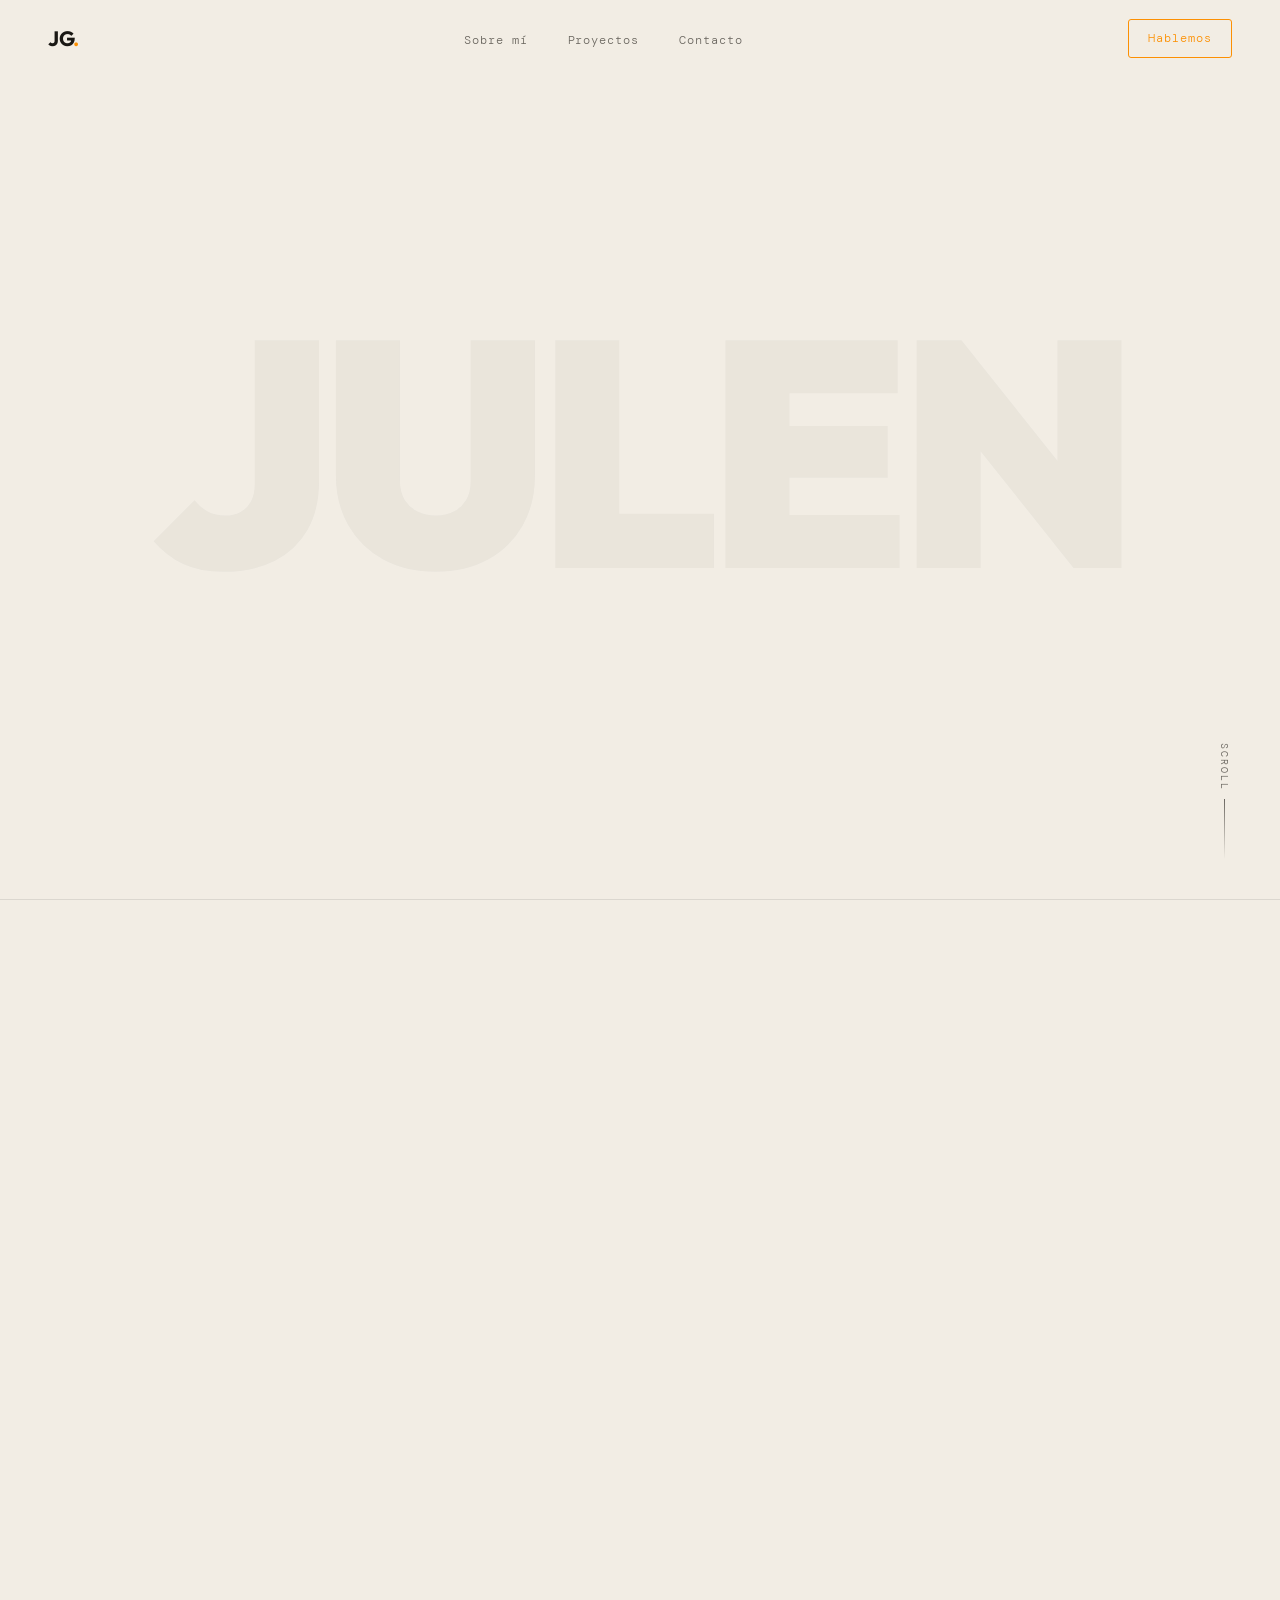
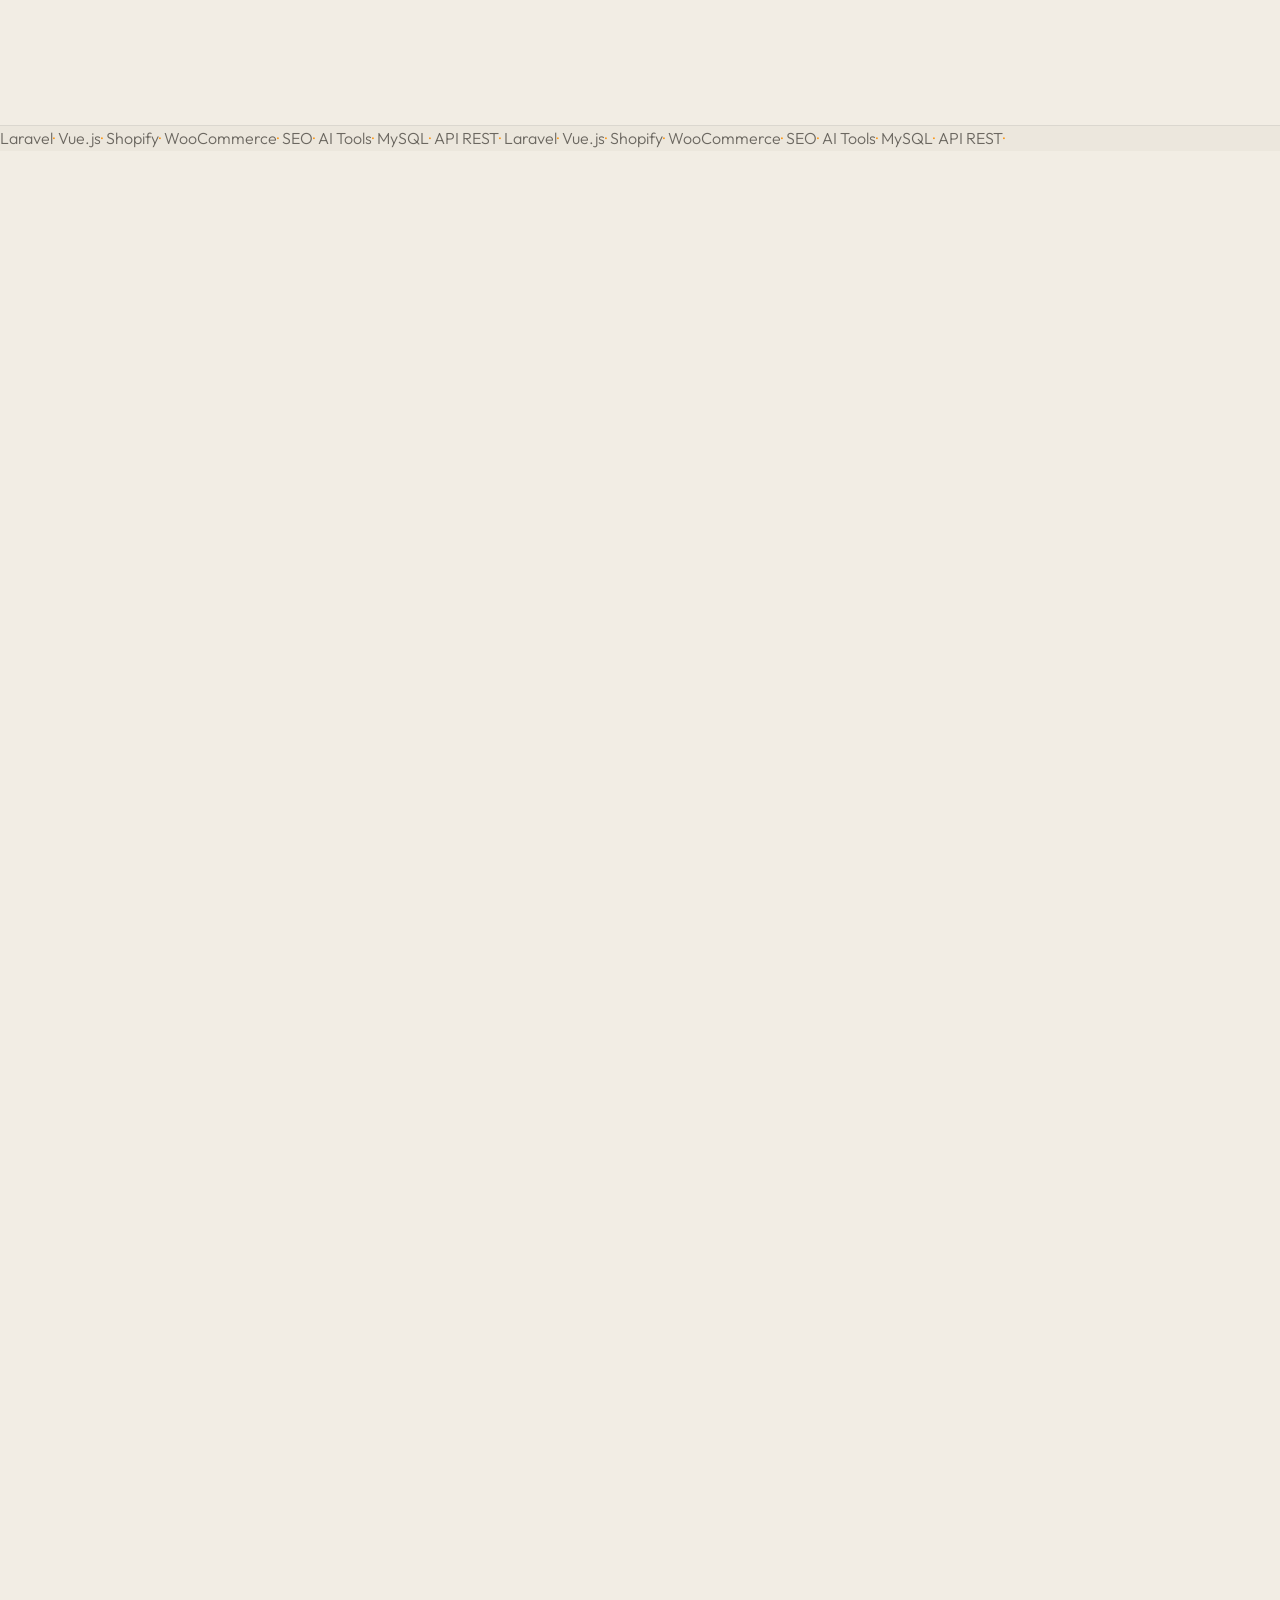
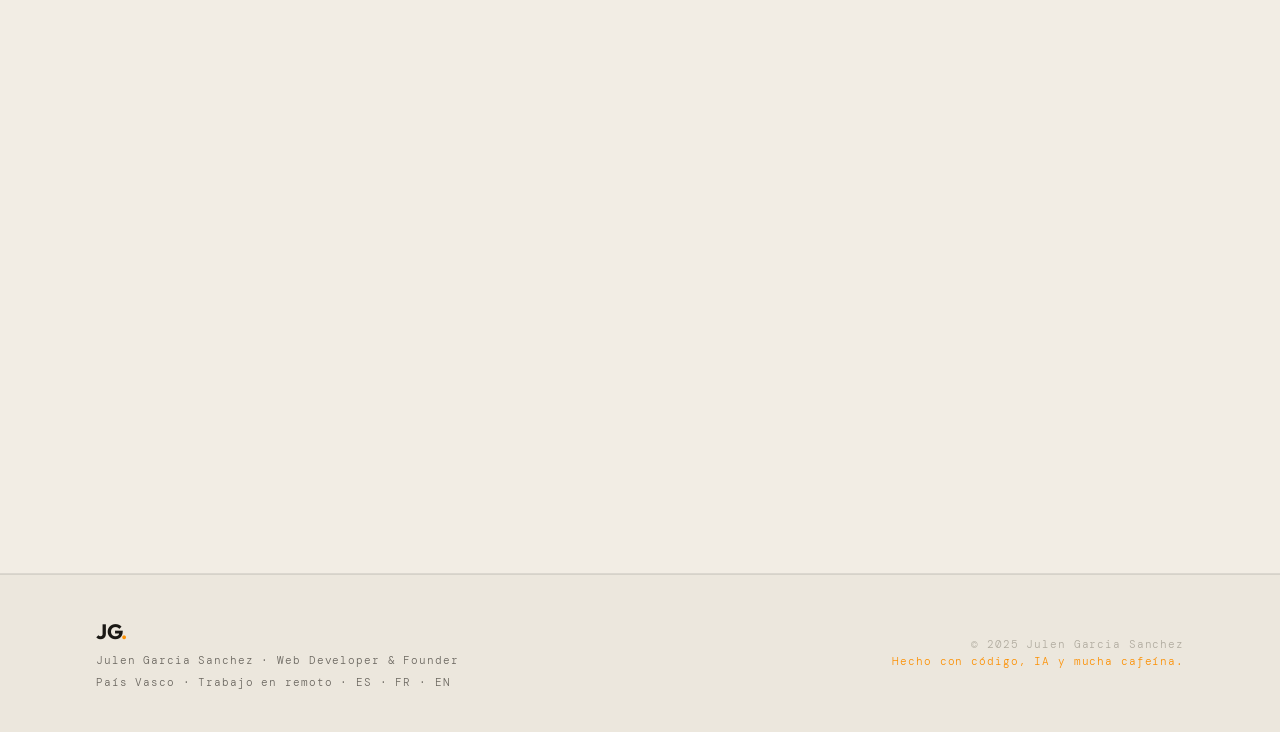
==== commit 5935bec9: "fix carpetas" ====
--- a/index.html
+++ b/index.html
@@ -34,7 +34,7 @@
     <div class="hero-content">
       <div class="hero-tag reveal-up">
         <span class="status-dot"></span>
-        <span>Disponible para proyectos — Mayo 2025</span>
+        <span>Disponible para proyectos — Septiembre 2026</span>
       </div>
 
       <h1 class="hero-title reveal-up delay-1">
@@ -60,7 +60,7 @@
       </div>
       <div class="stat-divider"></div>
       <div class="stat">
-        <span class="stat-val">~2.3K€</span>
+        <span class="stat-val">+2.3K€</span>
         <span class="stat-lbl">Facturación mensual propia</span>
       </div>
       <div class="stat-divider"></div>
@@ -102,10 +102,10 @@
             No soy el dev<br>que espera tickets.
           </h2>
           <p class="about-desc reveal-up delay-2">
-            Desarrollador web con formación en DAW y experiencia real construyendo herramientas que eliminan fricciones operativas. He desarrollado más de <strong>6 módulos en producción</strong> en Forest Pioneer —portal de empleados, motor de precios B2B, OCR para gastos— y gestiono una tienda Shopify y un proyecto SaaS propio en el sector del motor.
+            Desarrollador web con formación en DAW/DAM y experiencia real construyendo herramientas que eliminan fricciones operativas. He desarrollado más de <strong>6 módulos en producción</strong> en Forest Pioneer —portal de empleados, motor de precios B2B, OCR para gastos— y gestiono una tienda Shopify y un proyecto SaaS propio en el sector del motor.
           </p>
           <p class="about-desc reveal-up delay-3">
-            Lo que me mueve no es el código. Es ver que una métrica <em>se mueve</em> porque yo estuve ahí. Trilingüe (ES · FR · EN), trabajo con autonomía y orientación a resultados medibles.
+            Lo que me mueve no es el código. Es maximizar <em>métricas</em> tanto sobre tráfico organico como sobre conversión. Trilingüe (ES · FR · EN), trabajo con autonomía y orientación a resultados medibles.
           </p>
 
           <!-- SKILLS: lo que puedo hacer yo mismo
@@ -148,32 +148,26 @@
     </div>
   </section>
 
-  <!-- MARQUEE: stack / lo que puedo hacer
   <div class="marquee-wrap" aria-hidden="true">
     <div class="marquee-track">
       <span>Laravel</span><span class="sep">·</span>
       <span>Vue.js</span><span class="sep">·</span>
       <span>Shopify</span><span class="sep">·</span>
       <span>WooCommerce</span><span class="sep">·</span>
-      <span>Meta Ads</span><span class="sep">·</span>
       <span>SEO</span><span class="sep">·</span>
       <span>AI Tools</span><span class="sep">·</span>
       <span>MySQL</span><span class="sep">·</span>
       <span>API REST</span><span class="sep">·</span>
-      <span>n8n</span><span class="sep">·</span>
       <span>Laravel</span><span class="sep">·</span>
       <span>Vue.js</span><span class="sep">·</span>
       <span>Shopify</span><span class="sep">·</span>
       <span>WooCommerce</span><span class="sep">·</span>
-      <span>Meta Ads</span><span class="sep">·</span>
       <span>SEO</span><span class="sep">·</span>
       <span>AI Tools</span><span class="sep">·</span>
       <span>MySQL</span><span class="sep">·</span>
       <span>API REST</span><span class="sep">·</span>
-      <span>n8n</span><span class="sep">·</span>
     </div>
   </div>
-  -->
 
   <!-- PROJECTS -->
   <section class="projects" id="projects">
@@ -189,8 +183,8 @@
           <div class="project-img-wrap">
             <img src="/assets/img/image1.png" alt="Portal del Empleado — Forest Pioneer" class="project-img" onerror="this.style.display='none';this.nextElementSibling.style.display='flex'" />
             <div class="project-img-ph" style="background:#111;">
-              <span>Portal del Empleado</span>
-            </div>
+              <span>Portal del Empleado + ERP Propia </span>
+            </div>  
             <div class="project-img-overlay">
               <span>Forest Pioneer · 2025</span>
             </div>
@@ -198,15 +192,15 @@
         </div>
         <div class="project-info-col">
           <span class="project-cat">ERP · Herramientas internas</span>
-          <h3 class="project-title">Portal del Empleado & Suite ERP</h3>
+          <h3 class="project-title">Portal del Empleado & ERP</h3>
           <p class="project-desc">
-            Sistema fullstack (Laravel + Vue.js) que centraliza vacaciones, nóminas, contratos, comunicados y gestión departamental. Desarrollado en solitario desde cero durante mi etapa en Forest Pioneer.
+            Sistema fullstack (Laravel) que centraliza vacaciones, nóminas, contratos, comunicados, departamentos y gestión de formación y onboarding. Desarrollado en solitario desde cero durante mi etapa en Forest Pioneer.
           </p>
           <ul class="project-results">
             <li>Módulo de escaneo de tickets con OCR para digitalizar gastos</li>
             <li>Sistema de precios B2B dinámicos en WooCommerce sin cupones manuales</li>
             <li>Automatización de extractos bancarios para contabilidad</li>
-            <li>Módulo de activos de marketing para distribución interna</li>
+            <li>Módulo de imagen corporativa para distribución interna</li>
           </ul>
           <div class="project-tags">
             <span class="tag">Laravel</span>
@@ -218,7 +212,7 @@
           </div>
           <div class="project-impact">
             <span class="impact-icon">→</span>
-            6 módulos en producción · ahorro de tiempo medible en RRHH, contabilidad y marketing
+            + 6 módulos en producción · ahorro de tiempo medible en RRHH, contabilidad y marketing
           </div>
         </div>
       </article>
@@ -245,12 +239,11 @@
           <ul class="project-results">
             <li>Diseño y arquitectura de producto desde cero</li>
             <li>Estrategia de bundles y optimización de AOV</li>
-            <li>Configuración de Meta Ads para captación paid</li>
+            <li>Fichas de producto con IA para SEO y descripción</li>
             <li>Estrategia de contenido orgánico TikTok e Instagram</li>
           </ul>
           <div class="project-tags">
             <span class="tag tag-orange">Shopify</span>
-            <span class="tag tag-orange">Meta Ads</span>
             <span class="tag tag-orange">SEO</span>
             <span class="tag tag-orange">AOV</span>
             <span class="tag tag-orange">TikTok</span>
@@ -282,9 +275,7 @@
             Producto digital propio orientado al sector de automoción con integración de APIs vehiculares oficiales. Diseñado para consumidores y profesionales del sector.
           </p>
           <ul class="project-results">
-            <li>Integración de APIs de datos vehiculares públicos oficiales</li>
-            <li>Módulo de gestión de garaje con alertas predictivas por KM</li>
-            <li>Modelo de monetización: pago por informe + suscripción profesional</li>
+            <li>Desarrollo personal y privado</li>
           </ul>
           <div class="project-tags">
             <span class="tag tag-lime">SaaS</span>
@@ -294,7 +285,7 @@
           </div>
           <div class="project-impact">
             <span class="impact-icon">→</span>
-            Beta privada en desarrollo · modelo de revenue definido
+            BBDD privada definida y API Rest en desarrollo · modelo de revenue definido
           </div>
         </div>
       </article>
@@ -346,8 +337,8 @@
       <blockquote class="pull-quote reveal-up">
         <p>
           "Lo que me mueve no es el código.<br>
-          Es ver que una métrica <em>se mueve</em><br>
-          porque yo estuve <strong>ahí</strong>."
+          Es ver como se <strong>maximizan</strong> las métricas<br>
+          y ver que <em>se mueven</em>"
         </p>
       </blockquote>
     </div>
@@ -435,7 +426,7 @@
               <span class="contact-link-icon">☏</span>
               +34 637 32 51 92
             </a>
-            <a href="https://linkedin.com/in/julengarcia" target="_blank" rel="noopener" class="contact-link">
+            <a href="https://www.linkedin.com/in/julen-garc%C3%ADa-s%C3%A1nchez-47a9422ba/" target="_blank" rel="noopener" class="contact-link">
               <span class="contact-link-icon">in</span>
               linkedin.com/in/julengarcia
             </a>
@@ -486,7 +477,7 @@
       </div>
       <div class="footer-right">
         <p>© 2025 Julen Garcia Sanchez</p>
-        <p>Hecho con código, café y ambición.</p>
+        <p>Hecho con código, IA y mucha cafeína.</p>
       </div>
     </div>
   </footer>
--- a/assets/css/theme-override.css
+++ b/assets/css/theme-override.css
@@ -100,7 +100,7 @@
 .about-desc strong { color: var(--white); }
 .about-desc em { color: var(--orange); }
 
-/* .skill-label { color: var(--white-dim); } */
+.skill-label { color: var(--white-dim); }
 
 /* Tags — esquema arena/negro */
 .tag {
@@ -120,14 +120,12 @@
   background: rgba(252,144,3,0.05);
 }
 
-/* MARQUEE: stack / lo que puedo hacer
 .marquee-wrap {
   background: var(--bg-2);
   border-color: var(--border);
 }
 .marquee-track span { color: var(--white-dim); }
 .marquee-track .sep { color: var(--orange); }
-*/
 
 /* ── PROJECTS ─────────────────────────────────────────────────── */
 .projects { background: var(--bg); border-bottom-color: var(--border); }
@@ -163,7 +161,6 @@
 .pull-quote em { color: var(--orange); }
 .pull-quote strong { color: var(--white); }
 
-/* SERVICES: servicios y precios por proyecto
 .services { background: var(--bg); border-bottom-color: var(--border); }
 
 .services-grid {
@@ -182,7 +179,6 @@
 
 .service-list li { color: var(--white-dim); }
 .service-list li::before { color: var(--orange); }
-*/
 
 /* ── CONTACT ──────────────────────────────────────────────────── */
 .contact { background: var(--bg); border-bottom-color: var(--border); }
@@ -251,6 +247,6 @@
 /* ── SECTION TITLE ────────────────────────────────────────────── */
 .section-title { color: var(--white); }
 
-/* ABOUT SKILLS: lo que puedo hacer yo mismo
+/* ── ABOUT SKILLS BORDER ──────────────────────────────────────── */
 .about-skills { border-top-color: var(--border); }
-*/
+
